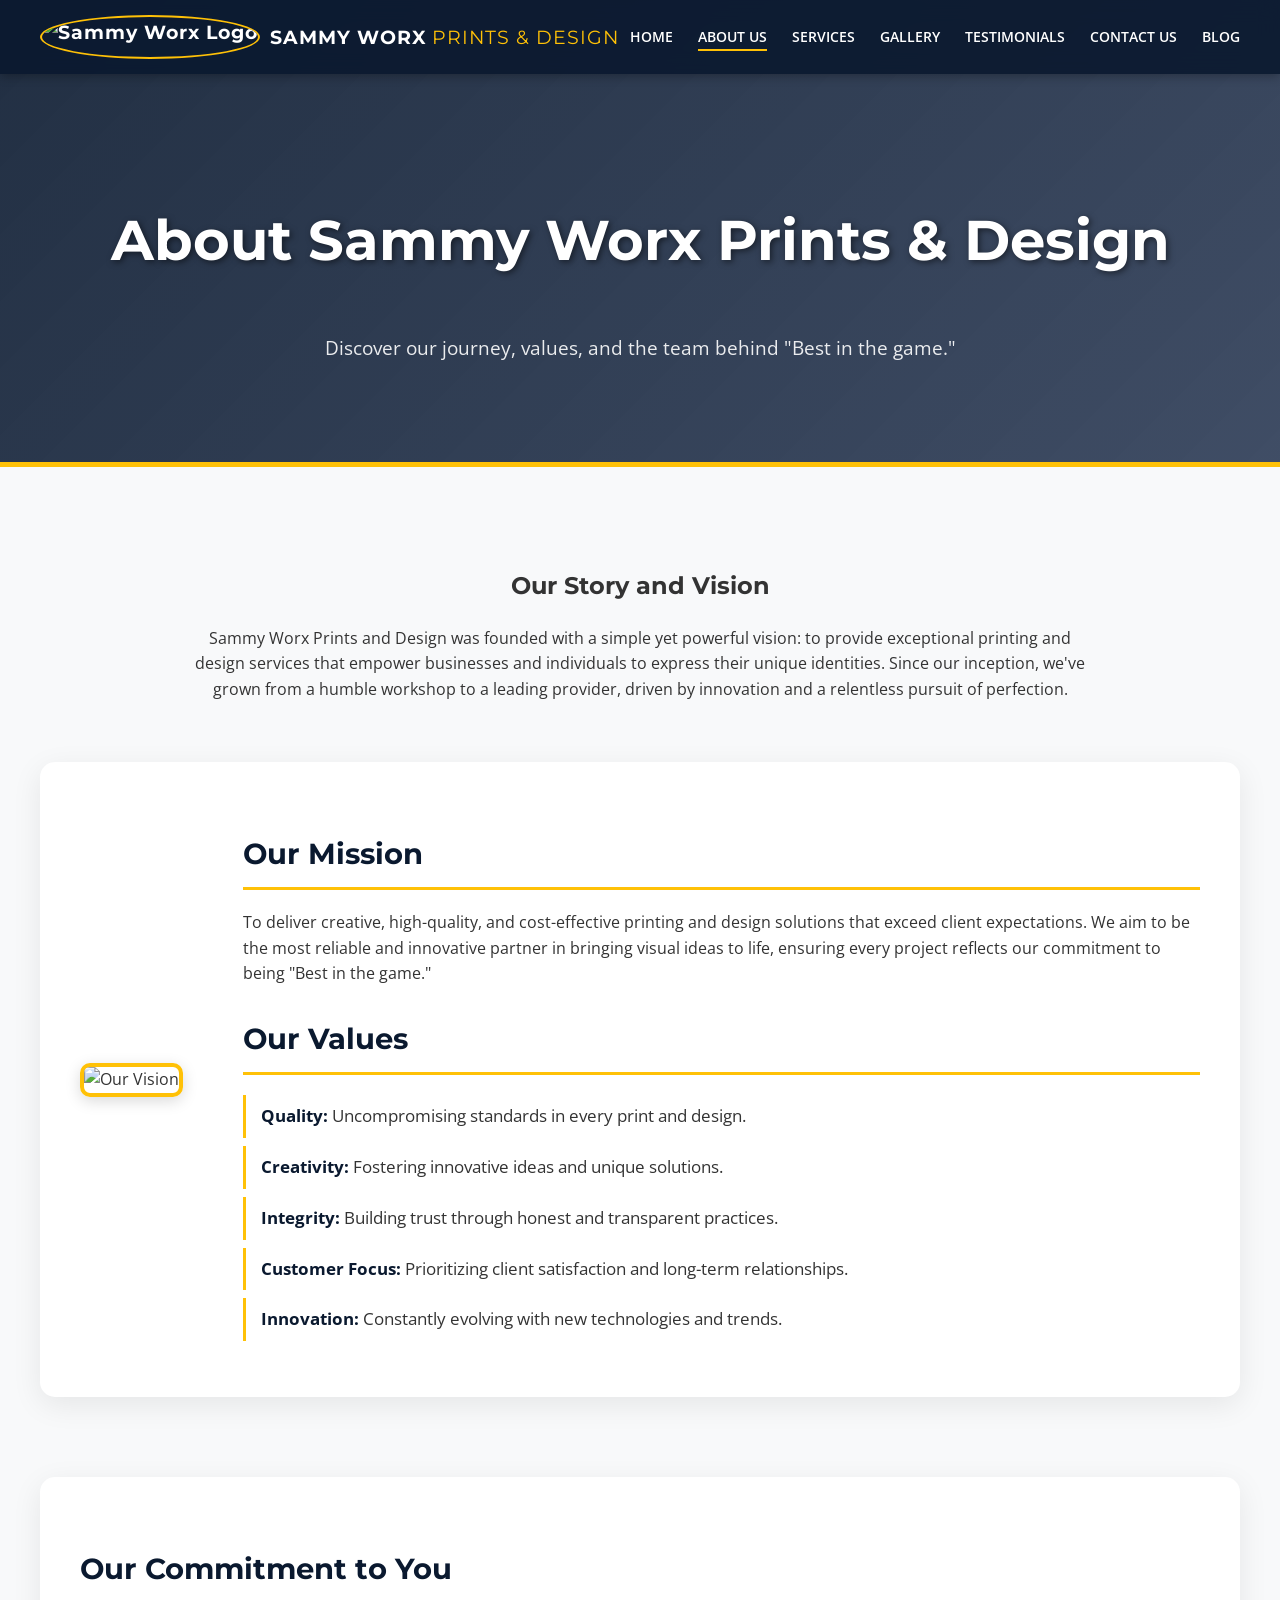
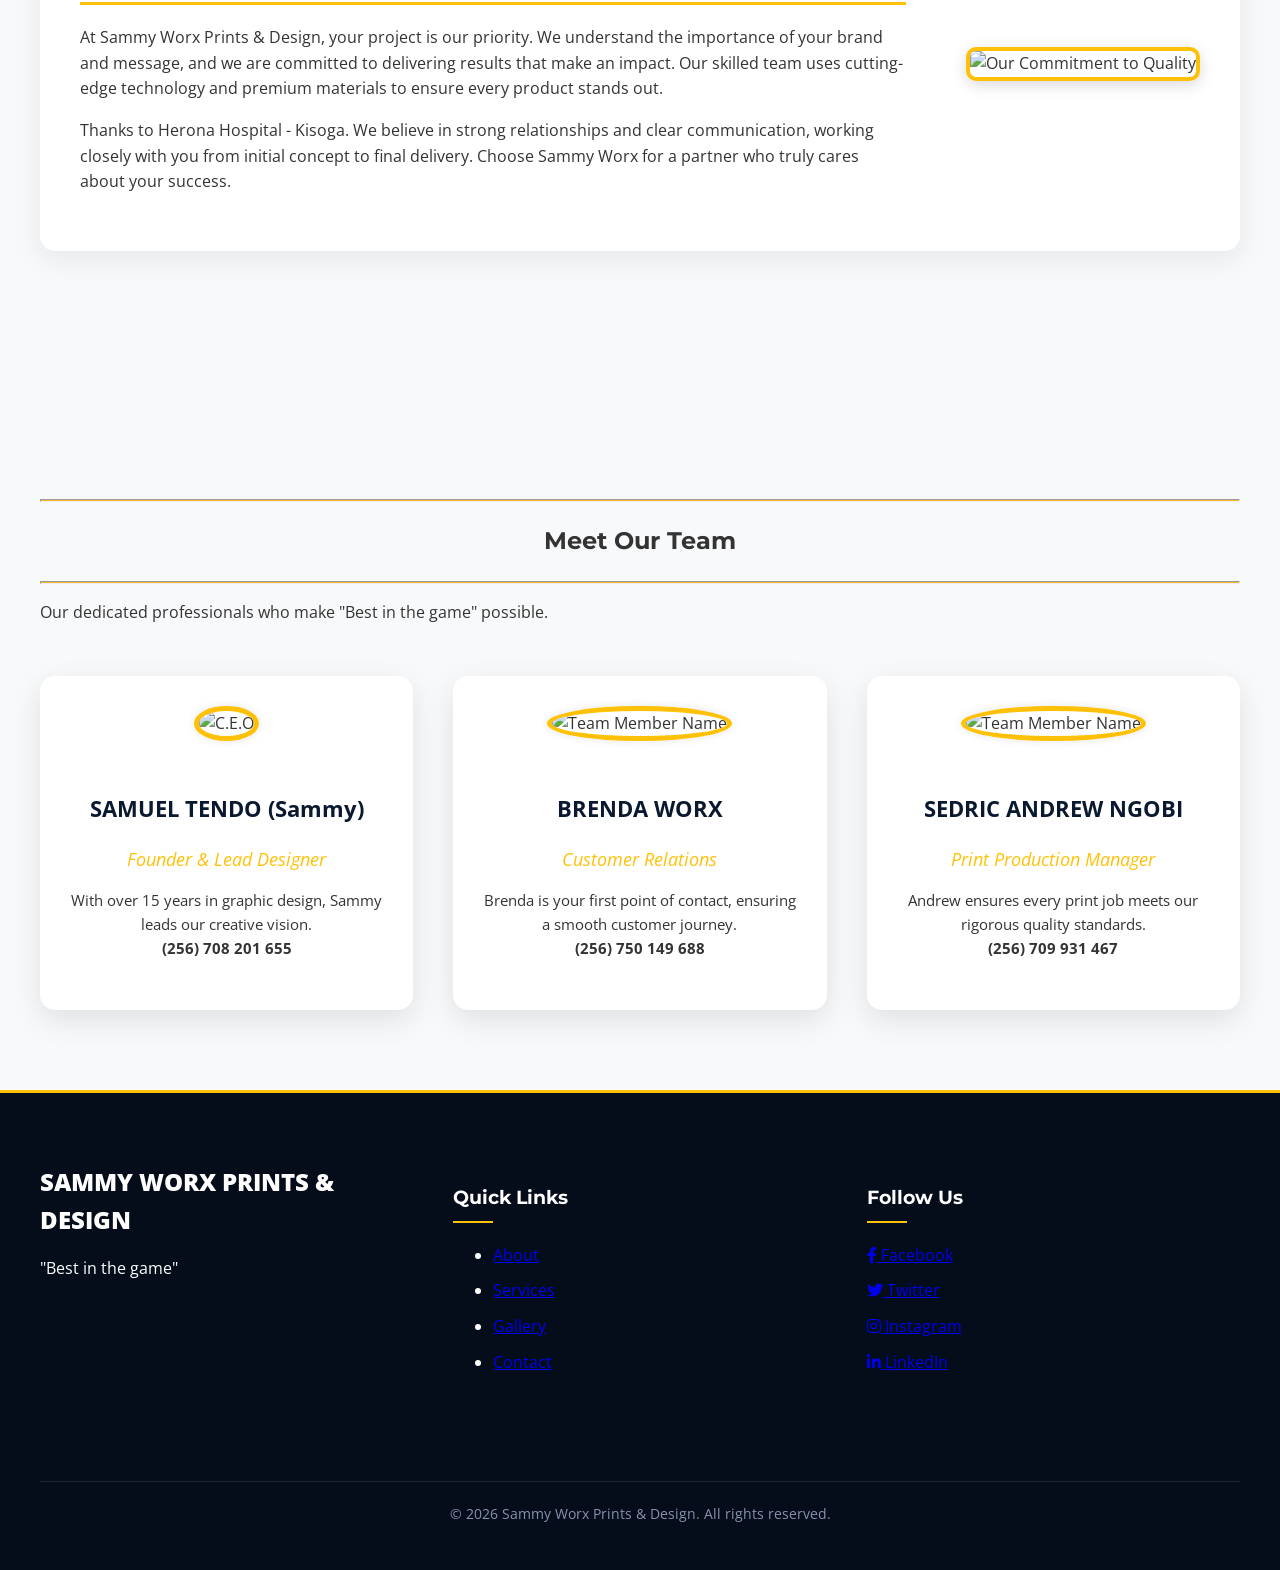
==== about.html @ fbe04a35 "Add files via upload" ====
<!DOCTYPE html>
<html lang="en">

<head>
    <meta charset="UTF-8">
    <meta name="viewport" content="width=device-width, initial-scale=1.0">
    <title>About Us - SAMMY WORX PRINTS AND DESIGN</title>
    <link rel="stylesheet" href="styles.css">
    <link rel="stylesheet" href="https://cdnjs.cloudflare.com/ajax/libs/font-awesome/6.0.0-beta3/css/all.min.css">
    <link
        href="https://fonts.googleapis.com/css2?family=Montserrat:wght@400;700;800&family=Open+Sans:wght@400;600&display=swap"
        rel="stylesheet">

    <style>
        .hero-small {
            /* Using a subtle dark gradient over the image matching the primary color */
            background: linear-gradient(135deg, rgba(10, 25, 47, 0.9), rgba(17, 34, 64, 0.8)), url('images/about-hero-bg.jpg') no-repeat center center/cover;
            color: white;
            padding: 150px 0 80px;
            /* Increased padding to push content down from fixed header */
            text-align: center;
            margin-bottom: 0;
            border-bottom: 5px solid var(--accent-color);
        }

        .hero-small h1 {
            font-size: 3.5em;
            color: white;
            font-weight: 700;
            text-shadow: 2px 2px 6px rgba(0, 0, 0, 0.5);
        }

        .hero-small p {
            font-size: 1.2em;
            color: rgba(255, 255, 255, 0.9);
            margin-top: 10px;
        }

        .section-intro {
            text-align: center;
            margin-bottom: 60px;
            max-width: 900px;
            margin-left: auto;
            margin-right: auto;
        }

        /* Content Blocks (Mission/Commitment) */
        .content-block {
            display: flex;
            align-items: center;
            gap: 60px;
            text-align: left;
            margin-bottom: 80px;
            padding: 40px;
            background-color: white;
            border-radius: 15px;
            box-shadow: 0 8px 30px rgba(0, 0, 0, 0.08);
            /* Softened shadow */
        }

        .content-block:nth-child(even) {
            flex-direction: row-reverse;
        }

        .content-block img {
            max-width: 40%;
            flex-shrink: 0;
            border-radius: 10px;
            box-shadow: 0 4px 15px rgba(0, 0, 0, 0.15);
            border: 4px solid var(--accent-color);
            /* Added Gold border */
            transition: transform 0.3s ease;
        }

        .content-block img:hover {
            transform: scale(1.02);
        }

        .content-block div {
            flex-grow: 1;
        }

        .content-block h3 {
            color: var(--primary-color);
            font-size: 1.8em;
            border-bottom: 3px solid var(--accent-color);
            padding-bottom: 10px;
            margin-bottom: 20px;
        }

        .content-block ul {
            list-style: none;
            padding-left: 0;
            margin-top: 20px;
        }

        .content-block ul li {
            padding: 8px 0;
            border-left: 3px solid var(--accent-color);
            padding-left: 15px;
            margin-bottom: 8px;
            font-size: 1.05em;
        }

        .content-block ul li strong {
            color: var(--primary-color);
        }

        /* Team Section Grid */
        .team-grid {
            display: grid;
            grid-template-columns: repeat(auto-fit, minmax(280px, 1fr));
            /* Adjusted width */
            gap: 40px;
            /* Increased spacing */
            margin-top: 50px;
        }

        .team-member {
            background-color: white;
            padding: 30px;
            border-radius: 15px;
            /* More rounded corners */
            box-shadow: 0 10px 30px rgba(0, 0, 0, 0.1);
            text-align: center;
            transition: all 0.4s ease;
            border-bottom: 4px solid transparent;
        }

        .team-member:hover {
            transform: translateY(-8px);
            box-shadow: 0 15px 40px rgba(0, 0, 0, 0.15);
            border-bottom: 4px solid var(--accent-color);
            /* Highlight on hover */
        }

        .team-member img {
            width: 150px;
            height: 150px;
            border-radius: 50%;
            object-fit: cover;
            margin-bottom: 20px;
            border: 5px solid var(--accent-color);
            /* Thicker Gold ring */
            box-shadow: 0 0 10px rgba(0, 0, 0, 0.1);
        }

        .team-member h4 {
            margin-bottom: 5px;
            color: var(--primary-color);
            font-size: 1.4em;
            font-weight: 700;
        }

        .team-member p:nth-of-type(1) {
            font-size: 1.1em;
            color: var(--accent-color);
            margin-bottom: 15px;
            font-style: italic;
        }

        .team-member p:nth-of-type(2) {
            font-size: 0.95em;
            color: var(--text-color);
        }


        /* Media Queries for Responsiveness */
        @media (max-width: 992px) {
            .hero-small h1 {
                font-size: 2.5em;
            }

            .content-block,
            .content-block:nth-child(even) {
                flex-direction: column;
                text-align: center;
                gap: 30px;
            }

            .content-block img {
                max-width: 100%;
            }

            .content-block h3 {
                border-bottom: 3px solid var(--accent-color);
                width: fit-content;
                margin-left: auto;
                margin-right: auto;
            }

            .content-block ul {
                text-align: left;
                padding-left: 20px;
            }
        }

        @media (max-width: 576px) {
            .hero-small {
                padding: 120px 0 60px;
            }

            .hero-small h1 {
                font-size: 2em;
            }

            .team-member {
                padding: 20px;
            }
        }
    </style>
</head>

<body>
    <header>
        <div class="container">
            <a href="index.html" class="logo">
                <img src="images/logo.jpeg" alt="Sammy Worx Logo">
                SAMMY WORX <span>PRINTS & DESIGN</span>
            </a>
            <nav>
                <ul>
                    <li><a href="index.html">Home</a></li>
                    <li><a href="about.html" class="active">About Us</a></li>
                    <li><a href="services.html">Services</a></li>
                    <li><a href="gallery.html">Gallery</a></li>
                    <li><a href="testimonials.html">Testimonials</a></li>
                    <li><a href="contact.html">Contact Us</a></li>
                    <li><a href="blog.html">Blog</a></li>
                </ul>
            </nav>
        </div>
    </header>

    <main>
        <section class="hero-small">
            <div class="container animate-on-scroll">
                <h1>About Sammy Worx Prints & Design</h1>
                <p>Discover our journey, values, and the team behind "Best in the game."</p>
            </div>
        </section>

        <section class="py-5">
            <div class="container section-intro animate-on-scroll">
                <h2>Our Story and Vision</h2>
                <p>Sammy Worx Prints and Design was founded with a simple yet powerful vision: to provide exceptional
                    printing and design services that empower businesses and individuals to express their unique
                    identities. Since our inception, we've grown from a humble workshop to a leading provider, driven by
                    innovation and a relentless pursuit of perfection.</p>
            </div>

            <div class="container">
                <div class="content-block animate-on-scroll">
                    <img src="images/logo.jpeg" alt="Our Vision">
                    <div>
                        <h3>Our Mission</h3>
                        <p>To deliver creative, high-quality, and cost-effective printing and design solutions that
                            exceed client expectations. We aim to be the most reliable and innovative partner in
                            bringing visual ideas to life, ensuring every project reflects our commitment to being "Best
                            in the game."</p>
                        <h3>Our Values</h3>
                        <ul>
                            <li><strong>Quality:</strong> Uncompromising standards in every print and design.</li>
                            <li><strong>Creativity:</strong> Fostering innovative ideas and unique solutions.</li>
                            <li><strong>Integrity:</strong> Building trust through honest and transparent practices.
                            </li>
                            <li><strong>Customer Focus:</strong> Prioritizing client satisfaction and long-term
                                relationships.</li>
                            <li><strong>Innovation:</strong> Constantly evolving with new technologies and trends.</li>
                        </ul>
                    </div>
                </div>

                <div class="content-block animate-on-scroll">
                    <img src="images/23.jpeg" alt="Our Commitment to Quality">
                    <div>
                        <h3>Our Commitment to You</h3>
                        <p>At Sammy Worx Prints & Design, your project is our priority. We understand the importance of
                            your brand and
                            message, and we are committed to delivering results that make an impact. Our skilled team
                            uses cutting-edge technology and premium materials to ensure every product stands out.</p>
                        <p>Thanks to Herona Hospital - Kisoga. We believe in strong relationships and clear
                            communication, working closely with you from
                            initial concept to final delivery. Choose Sammy Worx for a partner who truly cares about
                            your success. </p>
                    </div>
                </div>
            </div>
        </section>

        <section class="py-5 bg-light-bg">
            <div class="container animate-on-scroll">
                <hr style="background-color: rgb(255, 181, 44);height: 0.1rem;">
                <h2 style="text-align: center;">Meet Our Team</h2>
                <hr style="background-color: rgb(253, 180, 42);height: 0.1rem;">
                <p>Our dedicated professionals who make "Best in the game" possible.</p>
                <div class="team-grid">
                    <div class="team-member animate-on-scroll">
                        <img src="images/sammysuite.png" alt="C.E.O">
                        <h4>SAMUEL TENDO (Sammy)</h4>
                        <p>Founder & Lead Designer</p>
                        <p>With over 15 years in graphic design, Sammy leads our creative vision.<br><strong>(256) 708
                                201 655</strong></p>
                    </div>
                    <div class="team-member animate-on-scroll">
                        <img src="images/brenda.png" alt="Team Member Name">
                        <h4>BRENDA WORX</h4>
                        <p>Customer Relations</p>
                        <p>Brenda is your first point of contact, ensuring a smooth customer journey.<br><strong>(256)
                                750 149 688</strong></p>
                    </div>
                    <div class="team-member animate-on-scroll">
                        <img src="images/36.JPG" alt="Team Member Name">
                        <h4>SEDRIC ANDREW NGOBI</h4>
                        <p>Print Production Manager</p>
                        <p>Andrew ensures every print job meets our rigorous quality standards.<br><strong>(256) 709 931
                                467</strong></p>
                    </div>
                </div>
            </div>
        </section>
    </main>

    <footer>
        <div class="container">

            <div class="footer-logo-group footer-column">
                <a href="index.html" class="footer-logo">SAMMY WORX PRINTS & DESIGN</a>
                <p>"Best in the game"</p>
            </div>

            <div class="footer-nav footer-column">
                <h3>Quick Links</h3>
                <ul>
                    <li><a href="about.html">About</a></li>
                    <li><a href="services.html">Services</a></li>
                    <li><a href="gallery.html">Gallery</a></li>
                    <li><a href="contact.html">Contact</a></li>
                </ul>
            </div>

            <div class="social-links footer-column">
                <h3>Follow Us</h3>
                <div style="display: flex; flex-direction: column; gap: 10px;">
                    <a href="#" aria-label="Facebook"><i class="fab fa-facebook-f"></i> Facebook</a>
                    <a href="#" aria-label="Twitter"><i class="fab fa-twitter"></i> Twitter</a>
                    <a href="#" aria-label="Instagram"><i class="fab fa-instagram"></i> Instagram</a>
                    <a href="#" aria-label="LinkedIn"><i class="fab fa-linkedin-in"></i> LinkedIn</a>
                </div>
            </div>

            <p class="mt-3">&copy; 2026 Sammy Worx Prints & Design. All rights reserved.</p>
        </div>
    </footer>

    <button id="backToTopBtn" class="btn to-top-btn"
        style="display: none; position: fixed; bottom: 30px; right: 30px; z-index: 99;">
        <i class="fas fa-arrow-up"></i>
    </button>

    <script src="script.js"></script>
</body>

</html>
---- styles.css ----
:root {
    /* Updated to the Luxury Palette */
    --primary-color: #0a192f;
    /* Deep Navy */
    --secondary-color: #6c757d;
    --accent-color: #ffc107;
    /* Gold */
    --text-color: #333333;
    --light-bg: #f8f9fa;
    --dark-bg: #111111;
    --font-family-sans: 'Open Sans', sans-serif;
    --font-family-headings: 'Montserrat', sans-serif;
    --card-shadow: 0 10px 30px rgba(0, 0, 0, 0.1);
}

body {
    font-family: var(--font-family-sans);
    margin: 0;
    padding: 0;
    box-sizing: border-box;
    color: var(--text-color);
    line-height: 1.6;
    background-color: var(--light-bg);
}

h1,
h2,
h3,
.logo {
    font-family: var(--font-family-headings);
}

.container {
    max-width: 1200px;
    margin: 0 auto;
    padding: 0 20px;
    position: relative;
}

/* --- HEADER Styles (Glassmorphism) --- */
header {
    position: fixed;
    /* Fixed for glass effect */
    top: 0;
    width: 100%;
    z-index: 1000;
    background: rgba(10, 25, 47, 0.9);
    /* Dark semi-transparent */
    backdrop-filter: blur(10px);
    /* Blur effect */
    padding: 15px 0;
    box-shadow: 0 2px 10px rgba(0, 0, 0, 0.3);
}

header .container {
    display: flex;
    justify-content: space-between;
    align-items: center;
    flex-wrap: wrap;
}

.logo {
    display: flex;
    align-items: center;
    font-size: 1.2rem;
    font-weight: 700;
    color: white;
    text-decoration: none;
    letter-spacing: 1px;
}

.logo img {
    height: 40px;
    margin-right: 10px;
    border-radius: 50%;
    border: 2px solid var(--accent-color);
}

.logo span {
    color: var(--accent-color);
    margin-left: 5px;
    font-weight: 400;
}

nav ul {
    list-style: none;
    margin: 0;
    padding: 0;
    display: flex;
    flex-wrap: wrap;
    gap: 25px;
}

nav ul li a {
    color: white;
    text-decoration: none;
    font-weight: 600;
    font-size: 0.9rem;
    text-transform: uppercase;
    position: relative;
    padding-bottom: 5px;
    transition: color 0.3s ease-in-out;
}

nav ul li a::after {
    content: '';
    position: absolute;
    left: 0;
    bottom: 0;
    width: 0;
    height: 2px;
    background-color: var(--accent-color);
    transition: width 0.3s ease-in-out;
}

nav ul li a:hover::after,
nav ul li a.active::after {
    width: 100%;
}

/* --- HERO Section (Video Background) --- */
.hero {
    position: relative;
    color: white;
    padding: 180px 0 120px;
    display: flex;
    align-items: center;
    justify-content: center;
    text-align: center;
    min-height: 80vh;
    overflow: hidden;
    background: #000;
}

.hero .video-container {
    position: absolute;
    top: 0;
    left: 0;
    width: 100%;
    height: 100%;
    z-index: 1;
}

.hero video {
    width: 100%;
    height: 100%;
    object-fit: cover;
}

/* Dark Overlay */
.hero::before {
    content: "";
    position: absolute;
    top: 0;
    left: 0;
    width: 100%;
    height: 100%;
    background: rgba(0, 0, 0, 0.7);
    z-index: 2;
}

.hero-content {
    position: relative;
    z-index: 3;
    max-width: 800px;
}

.hero h1 {
    font-size: 3.5em;
    margin-bottom: 20px;
    text-shadow: 2px 2px 6px rgba(0, 0, 0, 0.9);
    animation: fadeInDown 1s ease-out;
}

.hero p {
    font-size: 1.5em;
    margin-bottom: 40px;
    color: rgba(255, 255, 255, 0.9);
}

/* --- SECTIONS & UTILS --- */
section {
    padding: 80px 0;
}

.py-5 {
    padding: 80px 0;
}

.my-5 {
    margin: 50px 0;
}

.bg-light-bg {
    background-color: var(--light-bg);
}

.text-center {
    text-align: center;
}

.btn {
    display: inline-block;
    background-color: var(--accent-color);
    color: var(--primary-color);
    padding: 12px 35px;
    border-radius: 50px;
    font-weight: 700;
    text-transform: uppercase;
    text-decoration: none;
    box-shadow: 0 4px 15px rgba(255, 193, 7, 0.4);
    transition: all 0.3s ease;
    border: none;
    cursor: pointer;
}

.btn:hover {
    background-color: white;
    transform: translateY(-3px);
    box-shadow: 0 8px 20px rgba(255, 255, 255, 0.3);
}

/* Grid Layout for Services */
.grid-2-col {
    display: grid;
    grid-template-columns: repeat(auto-fit, minmax(300px, 1fr));
    gap: 40px;
}

.service-card {
    background-color: white;
    padding: 40px;
    border-radius: 15px;
    box-shadow: var(--card-shadow);
    transition: all 0.4s ease;
    text-align: center;
    border-bottom: 5px solid transparent;
}

.service-card:hover {
    transform: translateY(-15px);
    border-bottom: 5px solid var(--accent-color);
    box-shadow: 0 20px 40px rgba(0, 0, 0, 0.15);
}

.service-card img {
    width: 100%;
    height: 220px;
    object-fit: cover;
    border-radius: 10px;
    margin-bottom: 25px;
}

/* --- ABOUT Section --- */
.about-section {
    background-color: var(--primary-color);
    color: white;
}

.about-content {
    display: flex;
    align-items: center;
    gap: 60px;
}

.about-text {
    flex: 1;
    text-align: left;
}

.about-content h2 {
    color: var(--accent-color);
    font-size: 2.5em;
    margin-bottom: 10px;
}

.accent-line {
    background-color: var(--accent-color);
    width: 100px;
    height: 4px;
    border: none;
    margin-bottom: 30px;
}

.img-fluid {
    max-width: 45%;
    height: auto;
    border-radius: 15px;
    border: 5px solid rgba(255, 255, 255, 0.1);
}

/* --- CTA Section --- */
.bg-primary-gradient {
    background: linear-gradient(135deg, var(--primary-color), #162a47);
    color: white;
}

.btn-accent {
    background-color: var(--accent-color);
    color: var(--primary-color);
}

/* --- FOOTER --- */
footer {
    background-color: #050d1a;
    color: white;
    padding: 70px 0 30px;
    border-top: 3px solid var(--accent-color);
}

footer .container {
    display: flex;
    flex-wrap: wrap;
    justify-content: space-between;
    gap: 40px;
}

.footer-column {
    flex: 1;
    min-width: 200px;
}

.footer-logo {
    font-size: 1.5em;
    font-weight: 800;
    color: white;
    text-decoration: none;
    display: block;
    margin-bottom: 10px;
}

.footer-column h3 {
    color: white;
    margin-bottom: 20px;
    font-size: 1.2rem;
    position: relative;
    padding-bottom: 10px;
}

.footer-column h3::after {
    content: '';
    position: absolute;
    left: 0;
    bottom: 0;
    width: 40px;
    height: 2px;
    background-color: var(--accent-color);
}

.footer-nav ul {
    display: flex;
    flex-direction: column;
    gap: 10px;
}

.social-icons {
    display: flex;
    flex-direction: column;
    gap: 10px;
}

.social-icons a {
    color: white;
    text-decoration: none;
    transition: color 0.3s;
}

.social-icons a:hover {
    color: var(--accent-color);
    padding-left: 5px;
}

footer p.mt-3 {
    width: 100%;
    text-align: center;
    margin-top: 50px;
    padding-top: 20px;
    border-top: 1px solid rgba(255, 255, 255, 0.1);
    font-size: 0.9rem;
    color: #8892b0;
}

/* --- Back To Top --- */
.to-top-btn {
    display: none;
    position: fixed;
    bottom: 30px;
    right: 30px;
    z-index: 99;
    border-radius: 50%;
    width: 50px;
    height: 50px;
    padding: 0;
    font-size: 1.2em;
    line-height: 50px;
    text-align: center;
}

/* --- Animations --- */
@keyframes fadeInDown {
    from {
        opacity: 0;
        transform: translateY(-30px);
    }

    to {
        opacity: 1;
        transform: translateY(0);
    }
}

.animate-on-scroll {
    opacity: 0;
    transform: translateY(20px);
    transition: opacity 0.6s ease-out, transform 0.6s ease-out;
}

.animate-on-scroll.is-visible {
    opacity: 1;
    transform: translateY(0);
}

/* --- Media Queries --- */
@media (max-width: 768px) {
    header .container {
        flex-direction: column;
        gap: 15px;
    }

    .hero h1 {
        font-size: 2.5em;
    }

    .about-content {
        flex-direction: column;
        text-align: center;
    }

    .about-text {
        text-align: center;
    }

    .accent-line {
        margin: 0 auto 30px;
    }

    .img-fluid {
        max-width: 90%;
    }

    .grid-2-col {
        grid-template-columns: 1fr;
    }

    footer .container {
        flex-direction: column;
    }

    .footer-column {
        text-align: center;
    }

    .footer-column h3::after {
        left: 50%;
        transform: translateX(-50%);
    }

    .social-icons,
    .footer-nav ul {
        align-items: center;
    }

    .brand-slogan {
        font-size: 1.2rem;
        letter-spacing: 4px;
        text-align: center;
        color: #333;
    }

    .dot {
        color: #007bff;
        /* Use your brand color for the dots to make them pop */
        font-weight: bold;
        padding: 0 5px;
    }
}
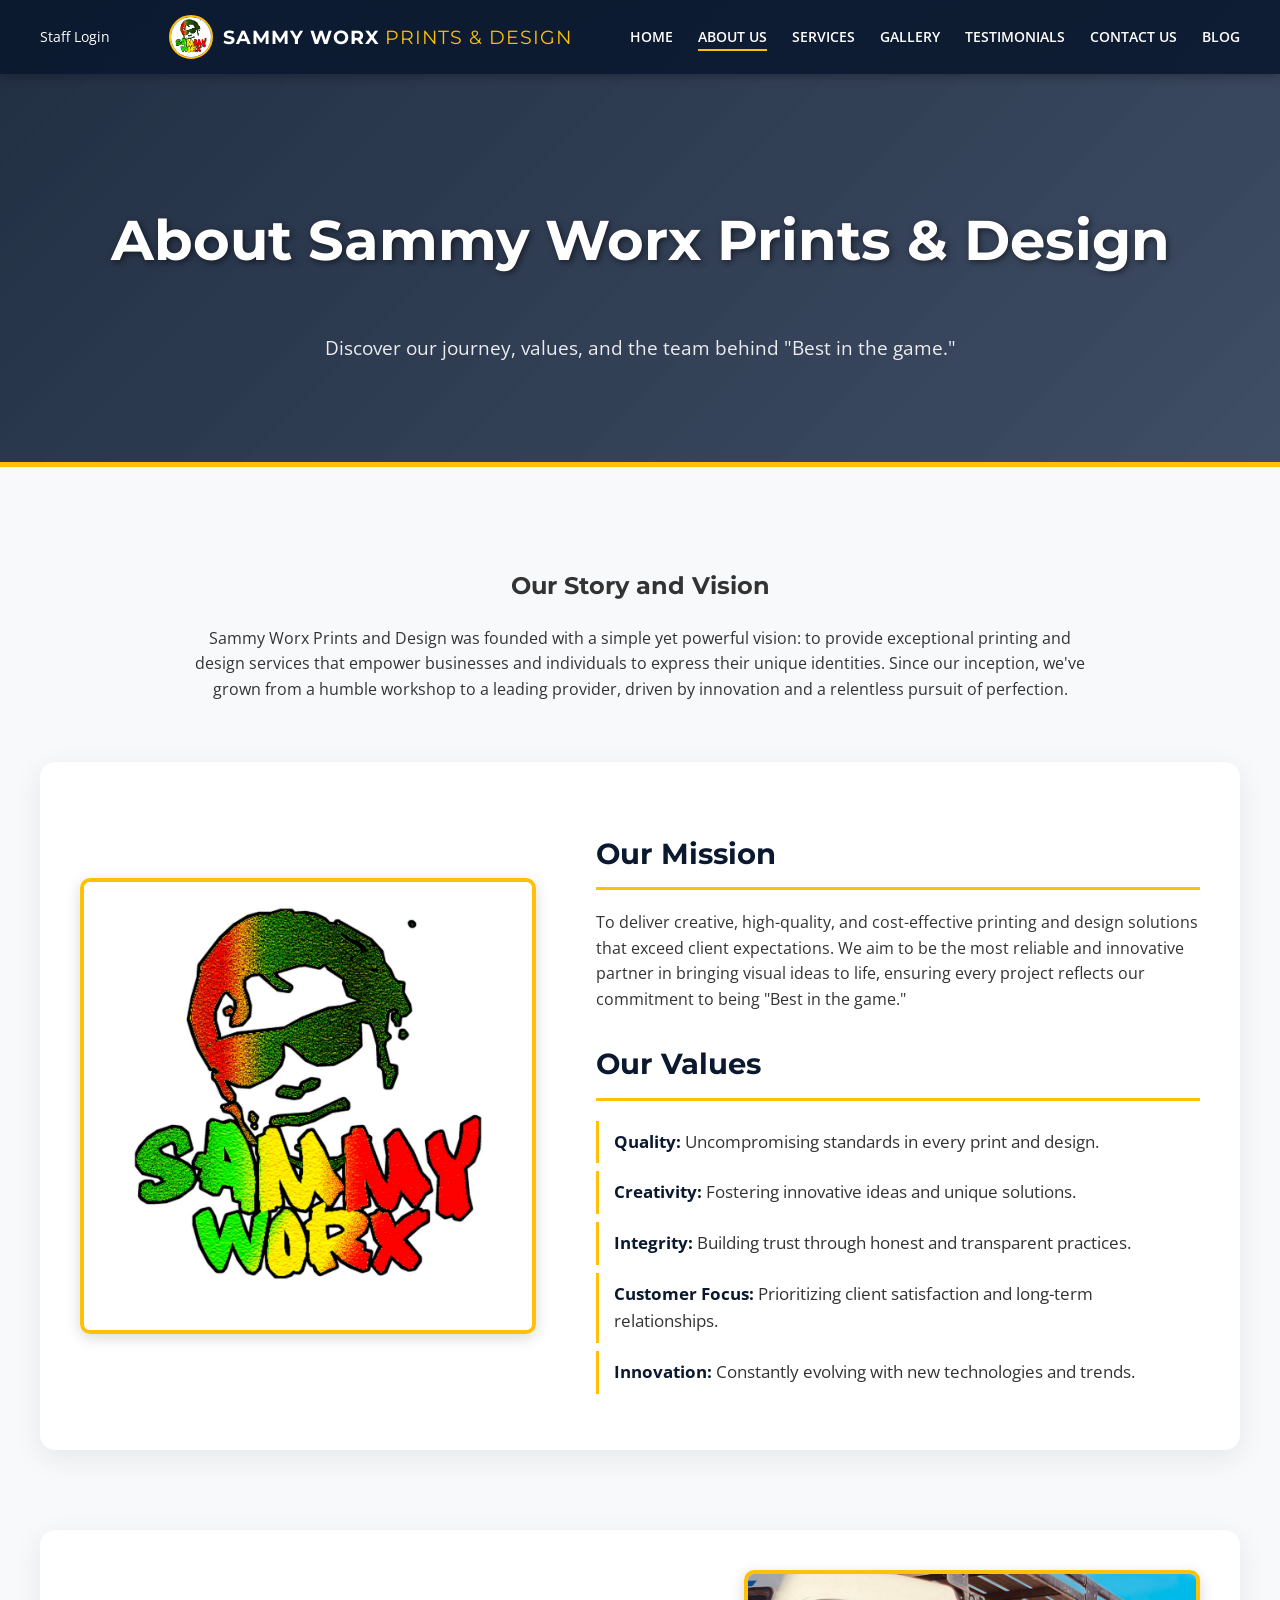
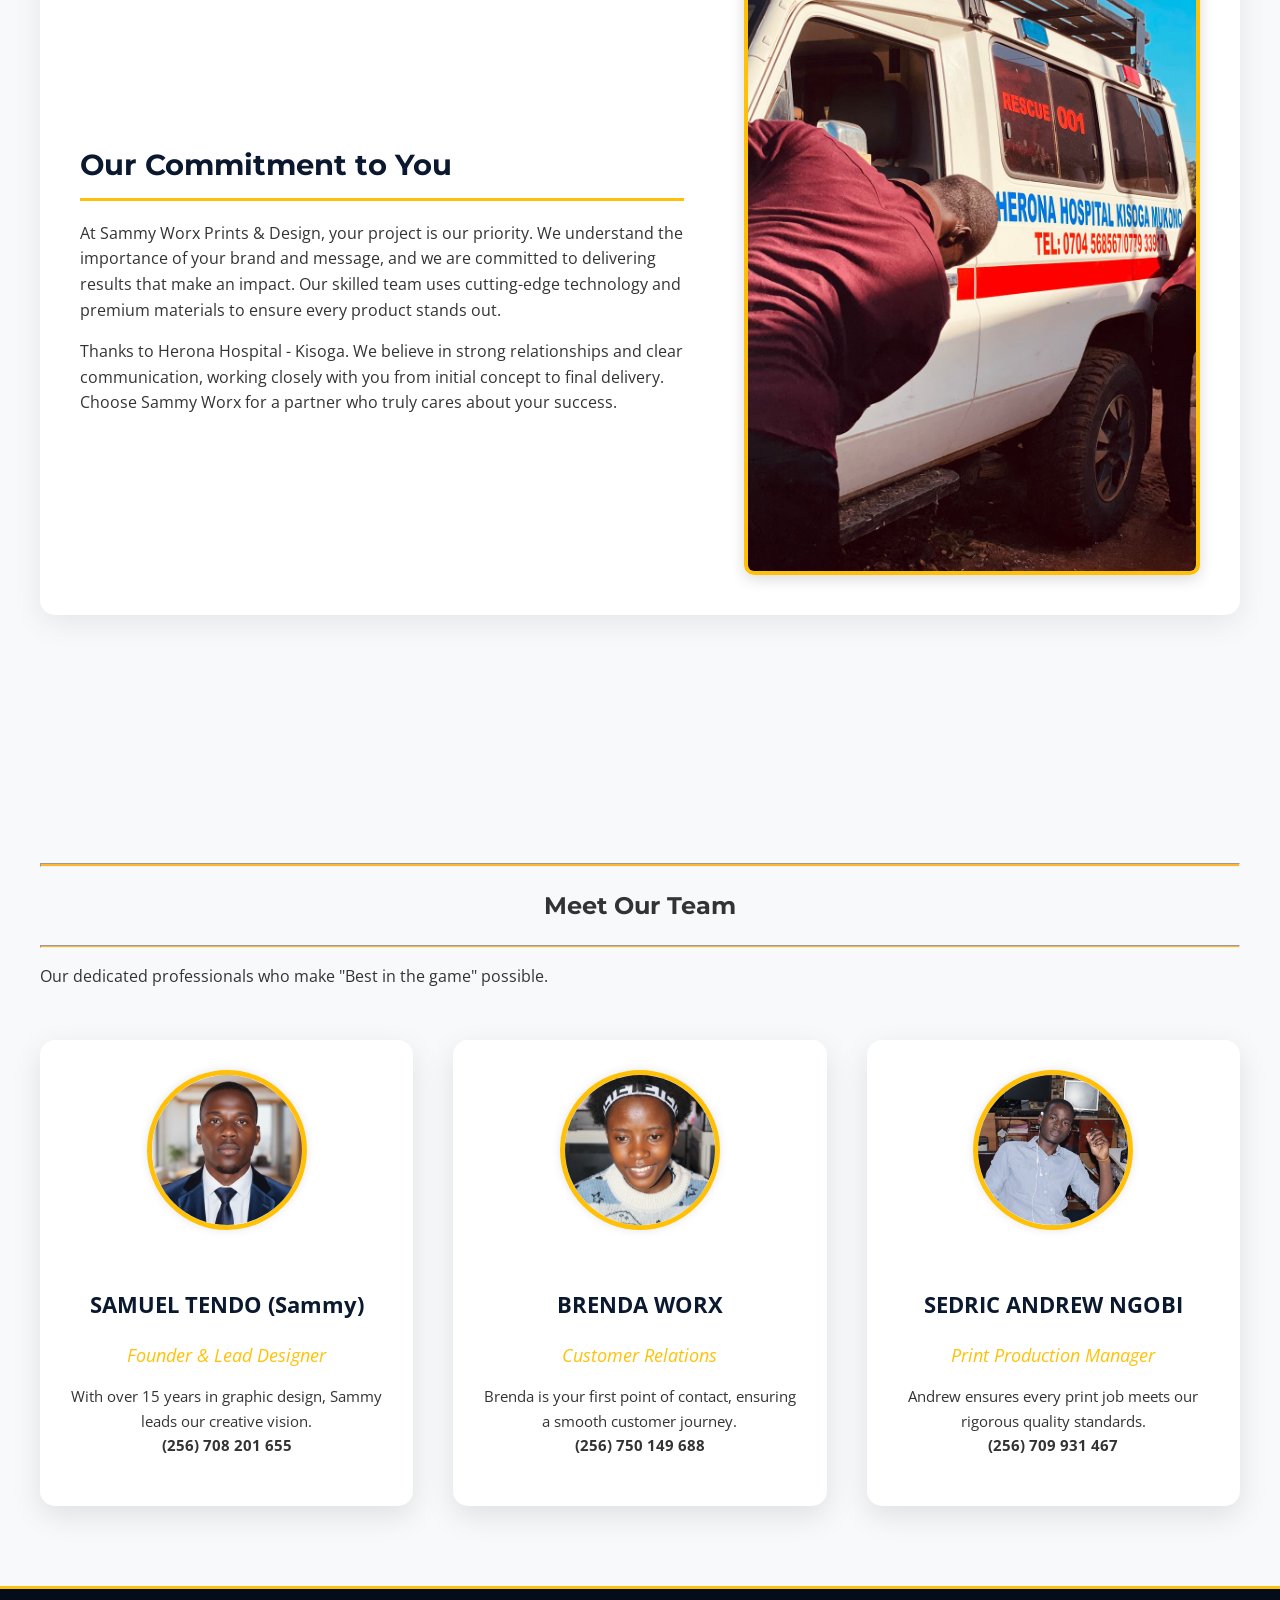
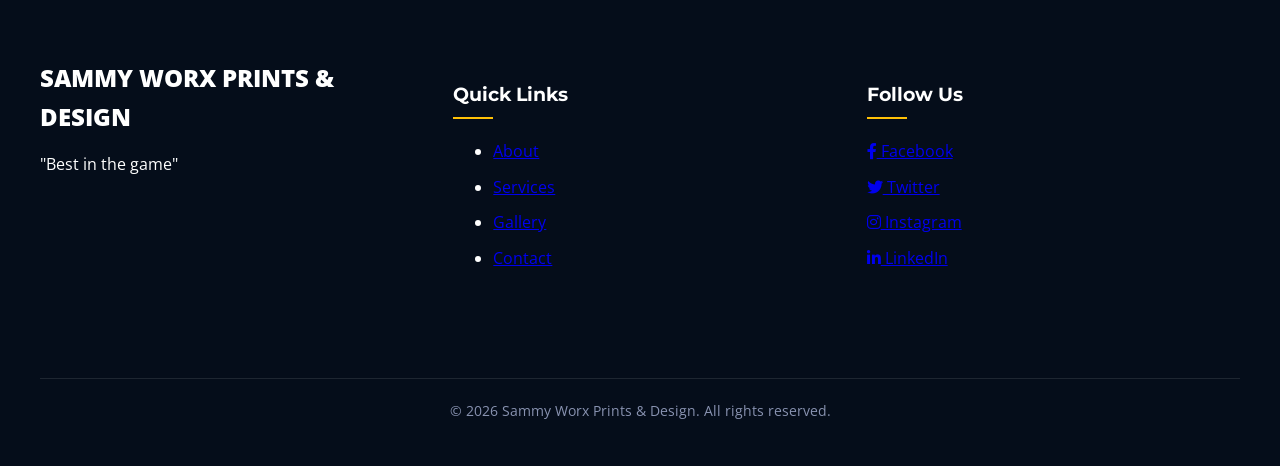
==== commit 8411db17: "Update It includes the log in page" ====
--- a/about.html
+++ b/about.html
@@ -214,6 +214,7 @@
 <body>
     <header>
         <div class="container">
+            <a href="login.php" style="color: #ffffff; text-decoration: none; font-size: 14px;">Staff Login</a>
             <a href="index.html" class="logo">
                 <img src="images/logo.jpeg" alt="Sammy Worx Logo">
                 SAMMY WORX <span>PRINTS & DESIGN</span>
